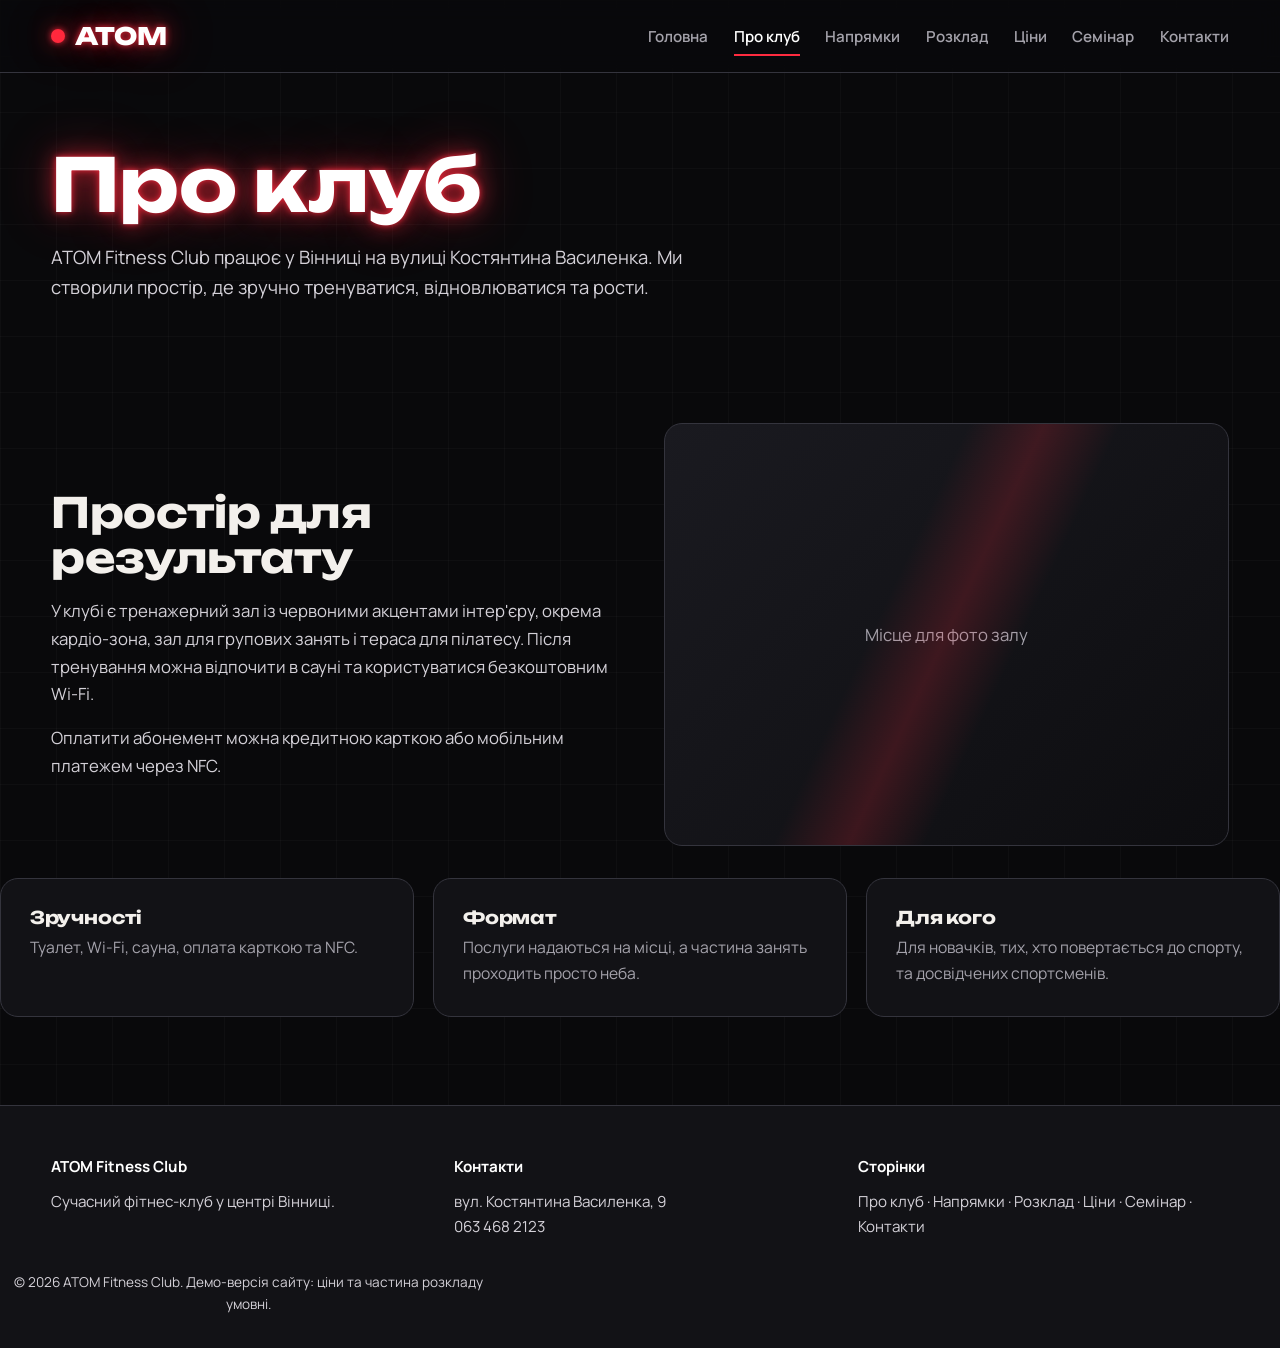
==== about.html @ d09d6c24 "Add files via upload" ====
<!DOCTYPE html>
<html lang="uk"><head><meta charset="utf-8"><meta name="viewport" content="width=device-width,initial-scale=1">
<title>Про клуб | ATOM Fitness Club, Вінниця</title>
<meta name="description" content="ATOM Fitness Club у Вінниці: тренажерний зал, кардіо, пілатес, персональні тренування та сауна. Демо-версія сайту.">
<link rel="preconnect" href="https://fonts.googleapis.com"><link rel="preconnect" href="https://fonts.gstatic.com" crossorigin>
<link href="https://fonts.googleapis.com/css2?family=Manrope:wght@400;600;700&family=Unbounded:wght@500;700;800&display=swap&subset=cyrillic" rel="stylesheet">
<link rel="stylesheet" href="css/style.css"></head><body>
<header><div class="wrap bar"><a class="logo" href="index.html"><i></i><span class="neon">ATOM</span></a>
<button class="burger" aria-label="Меню" aria-expanded="false">☰</button>
<nav aria-label="Основне меню"><ul><li><a href="index.html">Головна</a></li><li><a href="about.html" class=on aria-current=page>Про клуб</a></li><li><a href="classes.html">Напрямки</a></li><li><a href="schedule.html">Розклад</a></li><li><a href="prices.html">Ціни</a></li><li><a href="seminar.html">Семінар</a></li><li><a href="contacts.html">Контакти</a></li></ul></nav></div></header>
<main><section class="pagehead"><div class="wrap"><h1 class="neon">Про клуб</h1><p>ATOM Fitness Club працює у Вінниці на вулиці Костянтина Василенка. Ми створили простір, де зручно тренуватися, відновлюватися та рости.</p></div></section><section><div class="wrap split"><div><h2>Простір для результату</h2><p>У клубі є тренажерний зал із червоними акцентами інтер'єру, окрема кардіо-зона, зал для групових занять і тераса для пілатесу. Після тренування можна відпочити в сауні та користуватися безкоштовним Wi-Fi.</p><p style="margin-top:1rem">Оплатити абонемент можна кредитною карткою або мобільним платежем через NFC.</p></div><div class="ph rv">Місце для фото залу</div></div>
<div class="grid"><div class="card rv "><h3>Зручності</h3><p>Туалет, Wi-Fi, сауна, оплата карткою та NFC.</p></div><div class="card rv "><h3>Формат</h3><p>Послуги надаються на місці, а частина занять проходить просто неба.</p></div><div class="card rv "><h3>Для кого</h3><p>Для новачків, тих, хто повертається до спорту, та досвідчених спортсменів.</p></div></div></div></section></main>
<footer><div class="wrap"><div><h4>ATOM Fitness Club</h4><p>Сучасний фітнес-клуб у центрі Вінниці.</p></div>
<div><h4>Контакти</h4><p>вул. Костянтина Василенка, 9<br><a href="tel:+380634682123">063 468 2123</a></p></div>
<div><h4>Сторінки</h4><p><a href="about.html">Про клуб</a> · <a href="classes.html">Напрямки</a> · <a href="schedule.html">Розклад</a> · <a href="prices.html">Ціни</a> · <a href="seminar.html">Семінар</a> · <a href="contacts.html">Контакти</a></p></div></div>
<p class="copy">© <span id="y">2026</span> ATOM Fitness Club. Демо-версія сайту: ціни та частина розкладу умовні.</p></footer>
<script src="js/main.js"></script></body></html>
---- css/style.css ----
:root{--ink:#09090b;--ink2:#121216;--steel:#24242b;--line:#34343d;--bone:#f3f0ec;--mute:#a4a2ab;--red:#ff2b3f;--hot:#ff6a2b;--glow:0 0 6px rgba(255,43,63,.9),0 0 22px rgba(255,43,63,.6),0 0 54px rgba(255,43,63,.4);--f1:'Unbounded','Arial Black',sans-serif;--f2:'Manrope','Segoe UI',Arial,sans-serif}
*{box-sizing:border-box;margin:0;padding:0}
html{scroll-behavior:smooth}
body{background:var(--ink);color:var(--bone);font:400 1.05rem/1.65 var(--f2);overflow-x:hidden;background-image:linear-gradient(rgba(255,255,255,.025) 1px,transparent 1px),linear-gradient(90deg,rgba(255,255,255,.025) 1px,transparent 1px);background-size:56px 56px}
a{color:inherit;text-decoration:none}
:focus-visible{outline:2px solid var(--red);outline-offset:3px}
h1,h2,h3{font-family:var(--f1);line-height:1.1;font-weight:700;letter-spacing:-.01em}
h1{font-size:clamp(2.2rem,6vw,4.6rem)}
h2{font-size:clamp(1.6rem,3.6vw,2.6rem);margin-bottom:1rem}
h3{font-size:1.1rem;margin-bottom:.5rem}
p{max-width:62ch;color:#d4d1d8}
.wrap{width:min(1180px,92%);margin:0 auto}
section{padding:5.5rem 0}
.neon{color:#fff;text-shadow:var(--glow)}
.flick{animation:flick 5s infinite}
@keyframes flick{0%,18%,22%,62%,64%,100%{opacity:1}20%,63%{opacity:.35}}
/* header */
header{position:sticky;top:0;z-index:50;background:rgba(9,9,11,.82);backdrop-filter:blur(12px);border-bottom:1px solid var(--line)}
.bar{display:flex;align-items:center;justify-content:space-between;height:72px}
.logo{font:800 1.5rem var(--f1);display:flex;align-items:center;gap:.6rem}
.logo i{width:14px;height:14px;border-radius:50%;background:var(--red);box-shadow:var(--glow);animation:pulse 2s infinite}
nav ul{display:flex;gap:1.6rem;list-style:none}
nav a{font-weight:600;font-size:.95rem;color:var(--mute);padding:.4rem 0;border-bottom:2px solid transparent;transition:.25s}
nav a:hover,nav a.on{color:#fff;border-color:var(--red)}
.burger{display:none;background:none;border:1px solid var(--line);color:#fff;width:44px;height:44px;border-radius:8px;font-size:1.3rem;cursor:pointer}
/* buttons */
.btn{display:inline-block;font:700 .95rem var(--f2);padding:.95rem 1.7rem;border-radius:999px;border:2px solid var(--red);background:var(--red);color:#fff;cursor:pointer;transition:.25s;box-shadow:0 0 18px rgba(255,43,63,.45)}
.btn:hover{box-shadow:var(--glow);transform:translateY(-2px)}
.btn.ghost{background:transparent;box-shadow:none}
.btn.ghost:hover{background:rgba(255,43,63,.12);box-shadow:var(--glow)}
.row{display:flex;gap:1rem;flex-wrap:wrap;margin-top:2rem}
/* hero */
.hero{padding:4rem 0 5rem;position:relative}
.hero .wrap{display:grid;grid-template-columns:1.1fr .9fr;gap:2rem;align-items:center}
.hero h1 span{display:block}
.hero p{margin-top:1.4rem;font-size:1.15rem}
.atom{width:100%;max-width:520px;margin:auto;filter:drop-shadow(0 0 18px rgba(255,43,63,.5))}
.atom ellipse{fill:none;stroke:var(--red);stroke-width:1.6;opacity:.8}
.nuc{animation:pulse 2.4s ease-in-out infinite;transform-origin:250px 250px}
@keyframes pulse{50%{transform:scale(1.18);opacity:.8}}
.glowblob{position:absolute;inset:auto auto -120px -120px;width:420px;height:420px;background:radial-gradient(circle,rgba(255,43,63,.28),transparent 65%);pointer-events:none}
.pagehead{padding:4.5rem 0 2rem}
.pagehead p{margin-top:1rem;font-size:1.15rem}
/* marquee */
.marq{border-block:1px solid var(--line);overflow:hidden;background:var(--ink2);padding:1rem 0}
.marq div{display:flex;gap:3rem;width:max-content;animation:mq 30s linear infinite;font:700 1.3rem var(--f1);color:transparent;-webkit-text-stroke:1px var(--mute)}
.marq b{color:var(--red);-webkit-text-stroke:0;text-shadow:var(--glow)}
@keyframes mq{to{transform:translateX(-50%)}}
/* cards */
.grid{display:grid;grid-template-columns:repeat(auto-fit,minmax(260px,1fr));gap:1.2rem;margin-top:2rem}
.card{position:relative;background:var(--ink2);border:1px solid var(--line);border-radius:18px;padding:1.8rem;overflow:hidden;transition:border-color .3s,transform .3s}
.card::before{content:"";position:absolute;inset:0;background:radial-gradient(260px circle at var(--mx,50%) var(--my,0%),rgba(255,43,63,.2),transparent 70%);opacity:0;transition:.3s}
.card:hover{border-color:var(--red);transform:translateY(-4px)}
.card:hover::before{opacity:1}
.card>*{position:relative}
.card p{font-size:.98rem;color:var(--mute)}
.card.big{grid-column:span 2}
.stats{display:grid;grid-template-columns:repeat(auto-fit,minmax(150px,1fr));gap:1rem;margin-top:2.5rem}
.stats div{border-left:3px solid var(--red);padding-left:1rem}
.stats strong{display:block;font:700 2rem var(--f1)}
.stats span{color:var(--mute);font-size:.9rem}
.split{display:grid;grid-template-columns:1fr 1fr;gap:3rem;align-items:center}
.ph{aspect-ratio:4/3;border-radius:18px;border:1px solid var(--line);background:linear-gradient(135deg,#1a1a20,#0d0d10);display:grid;place-items:center;color:var(--mute);text-align:center;padding:1rem;position:relative;overflow:hidden}
.ph::after{content:"";position:absolute;inset:0;background:linear-gradient(115deg,transparent 40%,rgba(255,43,63,.18) 50%,transparent 60%);animation:sweep 5s infinite}
@keyframes sweep{from{transform:translateX(-100%)}to{transform:translateX(100%)}}
.band{background:linear-gradient(120deg,#1c0509,#09090b 60%);border-block:1px solid var(--line)}
/* schedule */
.tabs{display:flex;gap:.6rem;flex-wrap:wrap;margin:1.5rem 0}
.tabs button{font:600 .9rem var(--f2);color:var(--mute);background:transparent;border:1px solid var(--line);border-radius:999px;padding:.6rem 1.2rem;cursor:pointer;transition:.25s}
.tabs button.on,.tabs button:hover{color:#fff;border-color:var(--red);box-shadow:0 0 14px rgba(255,43,63,.4)}
.days{display:grid;grid-template-columns:repeat(auto-fit,minmax(210px,1fr));gap:1rem}
.day{background:var(--ink2);border:1px solid var(--line);border-radius:16px;padding:1.2rem}
.day h3{font-size:1rem;color:var(--red);margin-bottom:.8rem}
.slot{display:flex;gap:.8rem;padding:.65rem 0;border-top:1px solid var(--line);transition:.25s}
.slot time{font:700 .9rem var(--f1);min-width:3.6rem}
.slot small{display:block;color:var(--mute)}
.slot.hide{display:none}
/* prices */
.price{display:flex;flex-direction:column;gap:.6rem}
.price .sum{font:700 2.2rem var(--f1)}
.price .sum small{font:500 .9rem var(--f2);color:var(--mute)}
.price ul{list-style:none;color:var(--mute);margin:.6rem 0 1.2rem}
.price li{padding:.35rem 0;border-bottom:1px solid var(--line)}
.price li::before{content:"+ ";color:var(--red);font-weight:800}
.price.hot{border-color:var(--red);box-shadow:0 0 30px rgba(255,43,63,.25)}
.note{color:var(--mute);font-size:.9rem;margin-top:1.5rem}
/* seminar */
.date{font:700 clamp(3rem,9vw,6rem) var(--f1)}
.list{list-style:none;margin-top:1.5rem;counter-reset:n}
.list li{counter-increment:n;padding:.9rem 0 .9rem 3rem;border-bottom:1px solid var(--line);position:relative}
.list li::before{content:counter(n);position:absolute;left:0;top:.8rem;width:2rem;height:2rem;border-radius:50%;border:1px solid var(--red);display:grid;place-items:center;font:700 .85rem var(--f1)}
/* forms/contacts */
form{display:grid;gap:1rem}
label{font-weight:600;font-size:.92rem}
input,select,textarea{width:100%;margin-top:.35rem;background:var(--ink2);border:1px solid var(--line);color:#fff;border-radius:12px;padding:.85rem 1rem;font:inherit}
input:focus,select:focus,textarea:focus{outline:none;border-color:var(--red);box-shadow:0 0 14px rgba(255,43,63,.4)}
.err{color:#ff8a94;font-size:.85rem;min-height:1.1em}
.ok{color:#7dffb0}
.info p{margin-bottom:.9rem}
.info b{color:#fff}
.map{margin-top:1.5rem;border-radius:18px;border:1px solid var(--line);min-height:240px}
/* footer */
footer{border-top:1px solid var(--line);background:var(--ink2);padding:3rem 0 2rem;color:var(--mute);font-size:.95rem}
footer .wrap{display:grid;grid-template-columns:repeat(auto-fit,minmax(200px,1fr));gap:2rem}
footer h4{color:#fff;margin-bottom:.6rem}
footer a:hover{color:var(--red)}
.copy{text-align:center;margin-top:2rem;font-size:.85rem}
/* reveal */
.rv{opacity:0;transform:translateY(24px);transition:opacity .7s,transform .7s}
.rv.in{opacity:1;transform:none}
@media(max-width:860px){
.hero .wrap,.split{grid-template-columns:1fr}
.card.big{grid-column:auto}
.burger{display:block}
nav{position:absolute;top:72px;left:0;right:0;background:var(--ink);border-bottom:1px solid var(--line);display:none}
nav.open{display:block}
nav ul{flex-direction:column;gap:0;padding:1rem 4%}
nav a{display:block;padding:.9rem 0}
section{padding:3.5rem 0}
}
@media(prefers-reduced-motion:reduce){*,*::before,*::after{animation:none!important;transition:none!important}.rv{opacity:1;transform:none}}
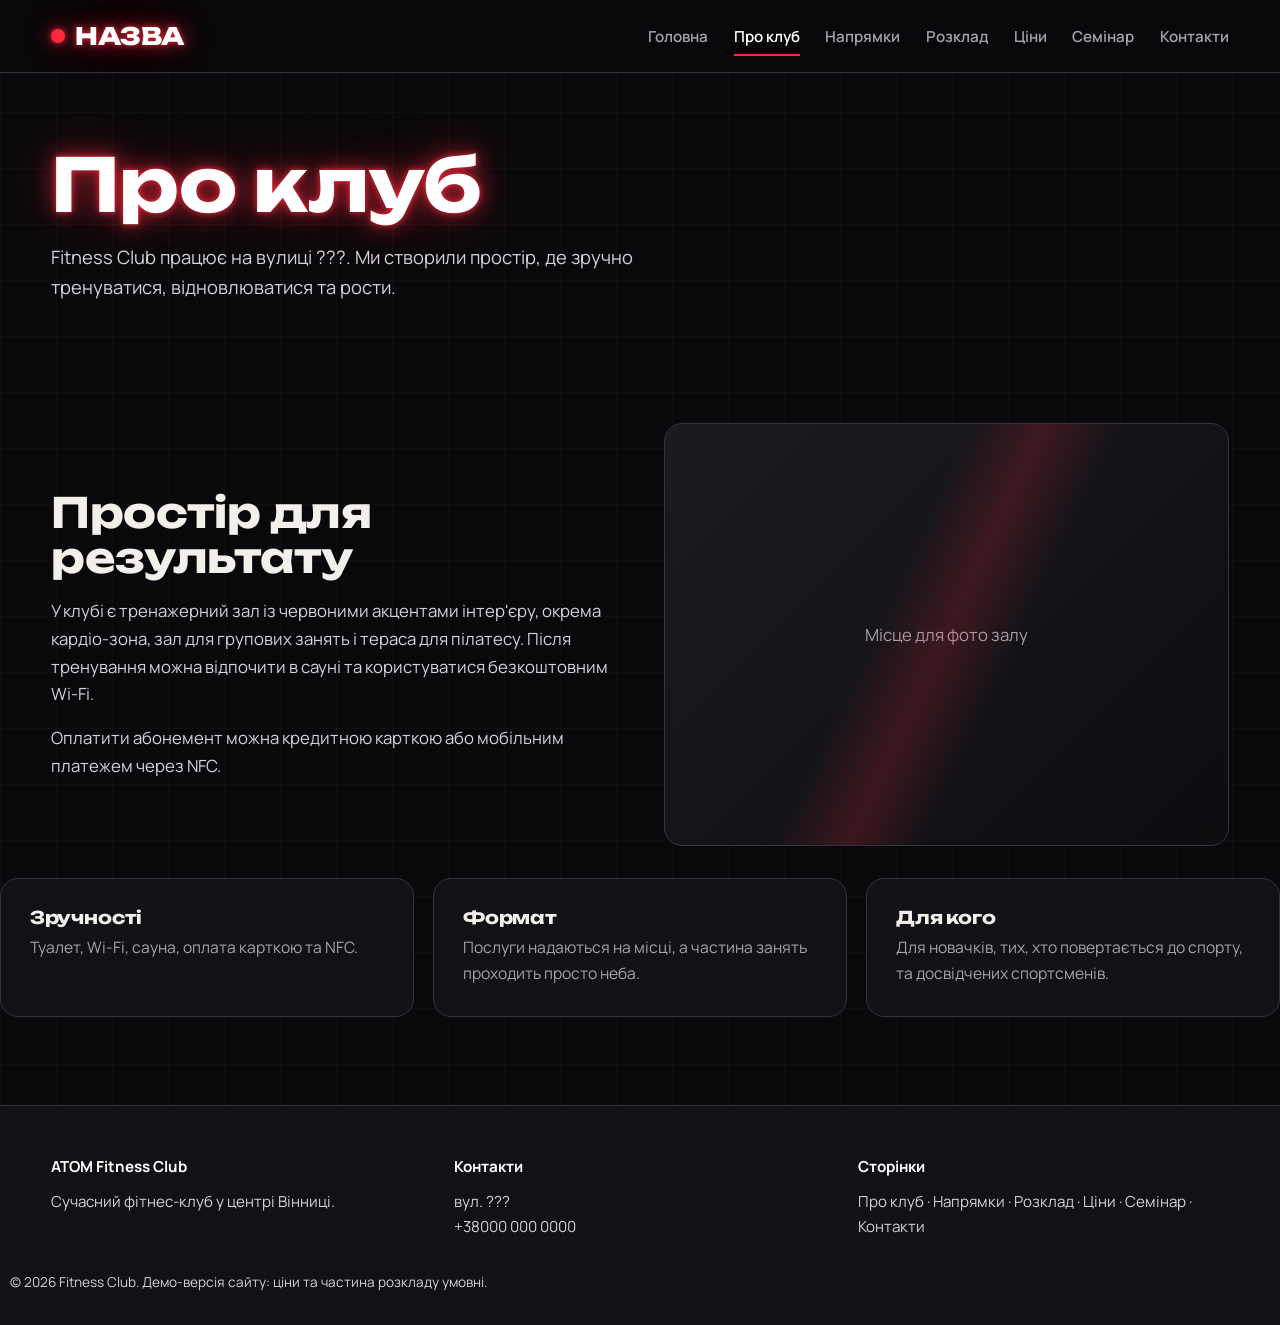
==== commit 07f72932: "Update club name and contact information in about.html" ====
--- a/about.html
+++ b/about.html
@@ -1,17 +1,17 @@
 <!DOCTYPE html>
 <html lang="uk"><head><meta charset="utf-8"><meta name="viewport" content="width=device-width,initial-scale=1">
-<title>Про клуб | ATOM Fitness Club, Вінниця</title>
-<meta name="description" content="ATOM Fitness Club у Вінниці: тренажерний зал, кардіо, пілатес, персональні тренування та сауна. Демо-версія сайту.">
+<title>Про клуб |  Fitness Club</title>
+<meta name="description" content="Fitness Club: тренажерний зал, кардіо, пілатес, персональні тренування та сауна. Демо-версія сайту.">
 <link rel="preconnect" href="https://fonts.googleapis.com"><link rel="preconnect" href="https://fonts.gstatic.com" crossorigin>
 <link href="https://fonts.googleapis.com/css2?family=Manrope:wght@400;600;700&family=Unbounded:wght@500;700;800&display=swap&subset=cyrillic" rel="stylesheet">
 <link rel="stylesheet" href="css/style.css"></head><body>
-<header><div class="wrap bar"><a class="logo" href="index.html"><i></i><span class="neon">ATOM</span></a>
+<header><div class="wrap bar"><a class="logo" href="index.html"><i></i><span class="neon">НАЗВА</span></a>
 <button class="burger" aria-label="Меню" aria-expanded="false">☰</button>
 <nav aria-label="Основне меню"><ul><li><a href="index.html">Головна</a></li><li><a href="about.html" class=on aria-current=page>Про клуб</a></li><li><a href="classes.html">Напрямки</a></li><li><a href="schedule.html">Розклад</a></li><li><a href="prices.html">Ціни</a></li><li><a href="seminar.html">Семінар</a></li><li><a href="contacts.html">Контакти</a></li></ul></nav></div></header>
-<main><section class="pagehead"><div class="wrap"><h1 class="neon">Про клуб</h1><p>ATOM Fitness Club працює у Вінниці на вулиці Костянтина Василенка. Ми створили простір, де зручно тренуватися, відновлюватися та рости.</p></div></section><section><div class="wrap split"><div><h2>Простір для результату</h2><p>У клубі є тренажерний зал із червоними акцентами інтер'єру, окрема кардіо-зона, зал для групових занять і тераса для пілатесу. Після тренування можна відпочити в сауні та користуватися безкоштовним Wi-Fi.</p><p style="margin-top:1rem">Оплатити абонемент можна кредитною карткою або мобільним платежем через NFC.</p></div><div class="ph rv">Місце для фото залу</div></div>
+<main><section class="pagehead"><div class="wrap"><h1 class="neon">Про клуб</h1><p> Fitness Club працює на вулиці ???. Ми створили простір, де зручно тренуватися, відновлюватися та рости.</p></div></section><section><div class="wrap split"><div><h2>Простір для результату</h2><p>У клубі є тренажерний зал із червоними акцентами інтер'єру, окрема кардіо-зона, зал для групових занять і тераса для пілатесу. Після тренування можна відпочити в сауні та користуватися безкоштовним Wi-Fi.</p><p style="margin-top:1rem">Оплатити абонемент можна кредитною карткою або мобільним платежем через NFC.</p></div><div class="ph rv">Місце для фото залу</div></div>
 <div class="grid"><div class="card rv "><h3>Зручності</h3><p>Туалет, Wi-Fi, сауна, оплата карткою та NFC.</p></div><div class="card rv "><h3>Формат</h3><p>Послуги надаються на місці, а частина занять проходить просто неба.</p></div><div class="card rv "><h3>Для кого</h3><p>Для новачків, тих, хто повертається до спорту, та досвідчених спортсменів.</p></div></div></div></section></main>
 <footer><div class="wrap"><div><h4>ATOM Fitness Club</h4><p>Сучасний фітнес-клуб у центрі Вінниці.</p></div>
-<div><h4>Контакти</h4><p>вул. Костянтина Василенка, 9<br><a href="tel:+380634682123">063 468 2123</a></p></div>
+<div><h4>Контакти</h4><p>вул. ??? <br><a href="tel:+380634682123">+38000 000 0000</a></p></div>
 <div><h4>Сторінки</h4><p><a href="about.html">Про клуб</a> · <a href="classes.html">Напрямки</a> · <a href="schedule.html">Розклад</a> · <a href="prices.html">Ціни</a> · <a href="seminar.html">Семінар</a> · <a href="contacts.html">Контакти</a></p></div></div>
-<p class="copy">© <span id="y">2026</span> ATOM Fitness Club. Демо-версія сайту: ціни та частина розкладу умовні.</p></footer>
-<script src="js/main.js"></script></body></html>+<p class="copy">© <span id="y">2026</span>  Fitness Club. Демо-версія сайту: ціни та частина розкладу умовні.</p></footer>
+<script src="js/main.js"></script></body></html>
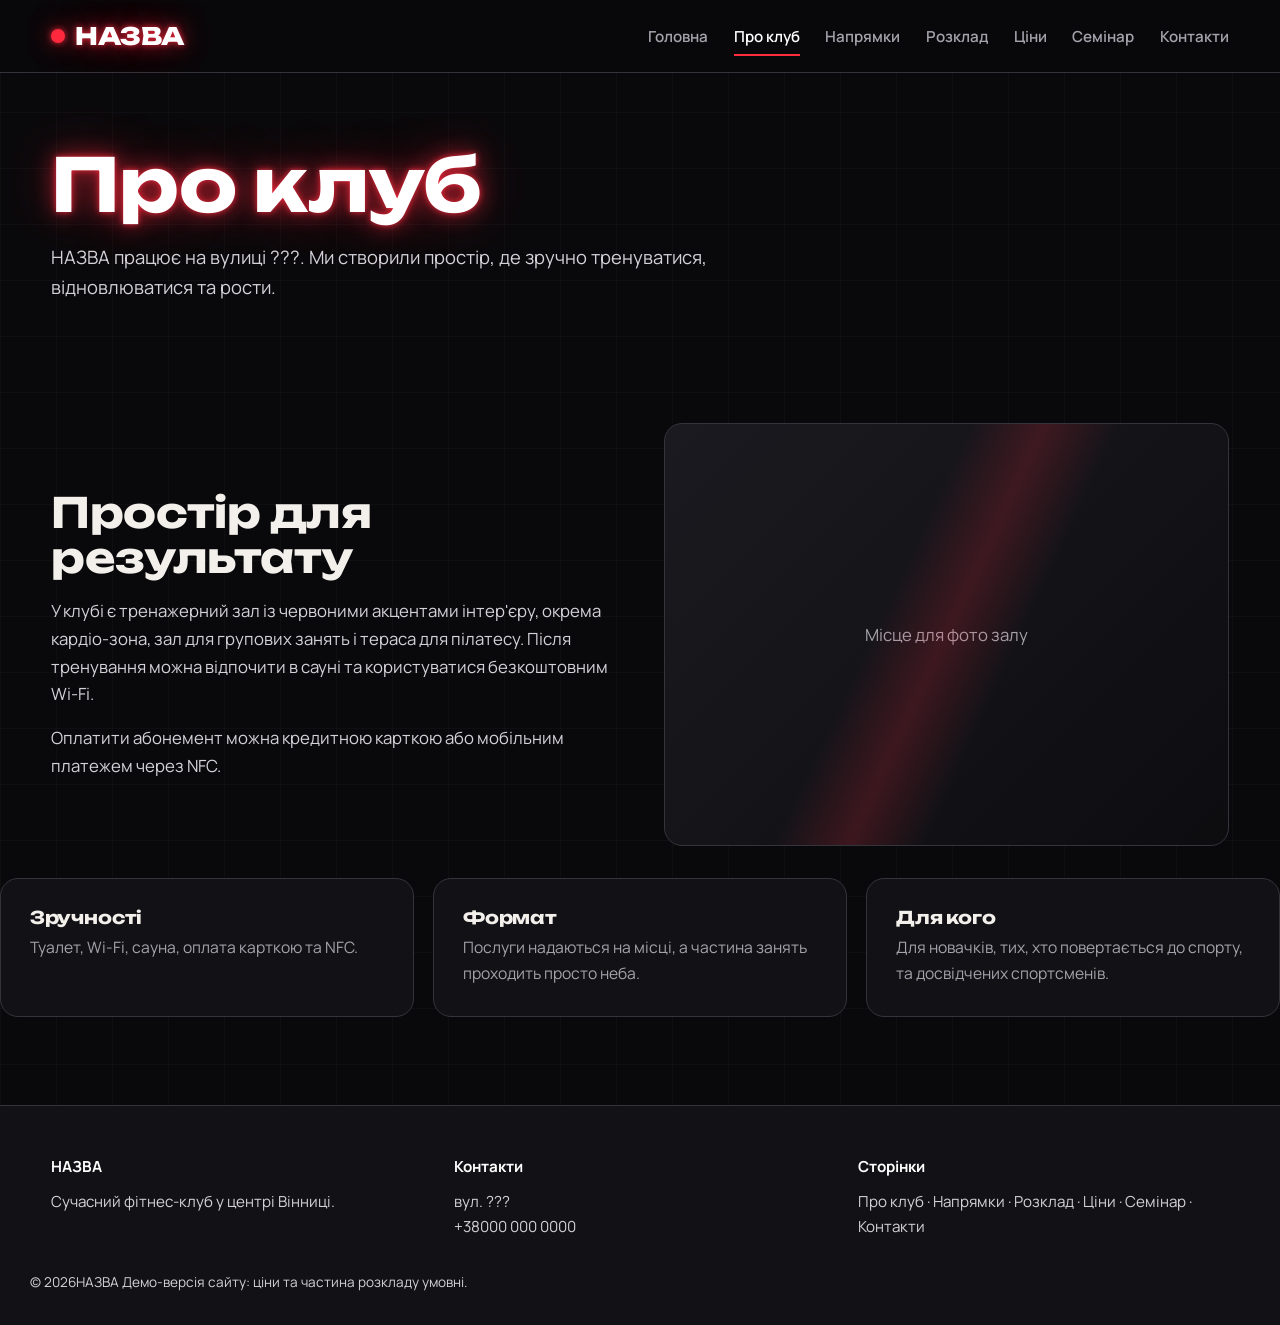
==== commit 459151ee: "Update club name and footer details in about.html" ====
--- a/about.html
+++ b/about.html
@@ -1,17 +1,17 @@
 <!DOCTYPE html>
 <html lang="uk"><head><meta charset="utf-8"><meta name="viewport" content="width=device-width,initial-scale=1">
-<title>Про клуб |  Fitness Club</title>
-<meta name="description" content="Fitness Club: тренажерний зал, кардіо, пілатес, персональні тренування та сауна. Демо-версія сайту.">
+<title>Про клуб | НАЗВА</title>
+<meta name="description" content="НАЗВА: тренажерний зал, кардіо, пілатес, персональні тренування та сауна. Демо-версія сайту.">
 <link rel="preconnect" href="https://fonts.googleapis.com"><link rel="preconnect" href="https://fonts.gstatic.com" crossorigin>
 <link href="https://fonts.googleapis.com/css2?family=Manrope:wght@400;600;700&family=Unbounded:wght@500;700;800&display=swap&subset=cyrillic" rel="stylesheet">
 <link rel="stylesheet" href="css/style.css"></head><body>
 <header><div class="wrap bar"><a class="logo" href="index.html"><i></i><span class="neon">НАЗВА</span></a>
 <button class="burger" aria-label="Меню" aria-expanded="false">☰</button>
 <nav aria-label="Основне меню"><ul><li><a href="index.html">Головна</a></li><li><a href="about.html" class=on aria-current=page>Про клуб</a></li><li><a href="classes.html">Напрямки</a></li><li><a href="schedule.html">Розклад</a></li><li><a href="prices.html">Ціни</a></li><li><a href="seminar.html">Семінар</a></li><li><a href="contacts.html">Контакти</a></li></ul></nav></div></header>
-<main><section class="pagehead"><div class="wrap"><h1 class="neon">Про клуб</h1><p> Fitness Club працює на вулиці ???. Ми створили простір, де зручно тренуватися, відновлюватися та рости.</p></div></section><section><div class="wrap split"><div><h2>Простір для результату</h2><p>У клубі є тренажерний зал із червоними акцентами інтер'єру, окрема кардіо-зона, зал для групових занять і тераса для пілатесу. Після тренування можна відпочити в сауні та користуватися безкоштовним Wi-Fi.</p><p style="margin-top:1rem">Оплатити абонемент можна кредитною карткою або мобільним платежем через NFC.</p></div><div class="ph rv">Місце для фото залу</div></div>
+<main><section class="pagehead"><div class="wrap"><h1 class="neon">Про клуб</h1><p> НАЗВА працює на вулиці ???. Ми створили простір, де зручно тренуватися, відновлюватися та рости.</p></div></section><section><div class="wrap split"><div><h2>Простір для результату</h2><p>У клубі є тренажерний зал із червоними акцентами інтер'єру, окрема кардіо-зона, зал для групових занять і тераса для пілатесу. Після тренування можна відпочити в сауні та користуватися безкоштовним Wi-Fi.</p><p style="margin-top:1rem">Оплатити абонемент можна кредитною карткою або мобільним платежем через NFC.</p></div><div class="ph rv">Місце для фото залу</div></div>
 <div class="grid"><div class="card rv "><h3>Зручності</h3><p>Туалет, Wi-Fi, сауна, оплата карткою та NFC.</p></div><div class="card rv "><h3>Формат</h3><p>Послуги надаються на місці, а частина занять проходить просто неба.</p></div><div class="card rv "><h3>Для кого</h3><p>Для новачків, тих, хто повертається до спорту, та досвідчених спортсменів.</p></div></div></div></section></main>
-<footer><div class="wrap"><div><h4>ATOM Fitness Club</h4><p>Сучасний фітнес-клуб у центрі Вінниці.</p></div>
-<div><h4>Контакти</h4><p>вул. ??? <br><a href="tel:+380634682123">+38000 000 0000</a></p></div>
+<footer><div class="wrap"><div><h4>НАЗВА</h4><p>Сучасний фітнес-клуб у центрі Вінниці.</p></div>
+<div><h4>Контакти</h4><p>вул. ??? <br><a href="tel:+380000000000">+38000 000 0000</a></p></div>
 <div><h4>Сторінки</h4><p><a href="about.html">Про клуб</a> · <a href="classes.html">Напрямки</a> · <a href="schedule.html">Розклад</a> · <a href="prices.html">Ціни</a> · <a href="seminar.html">Семінар</a> · <a href="contacts.html">Контакти</a></p></div></div>
-<p class="copy">© <span id="y">2026</span>  Fitness Club. Демо-версія сайту: ціни та частина розкладу умовні.</p></footer>
+<p class="copy">© <span id="y">2026</span>НАЗВА Демо-версія сайту: ціни та частина розкладу умовні.</p></footer>
 <script src="js/main.js"></script></body></html>
